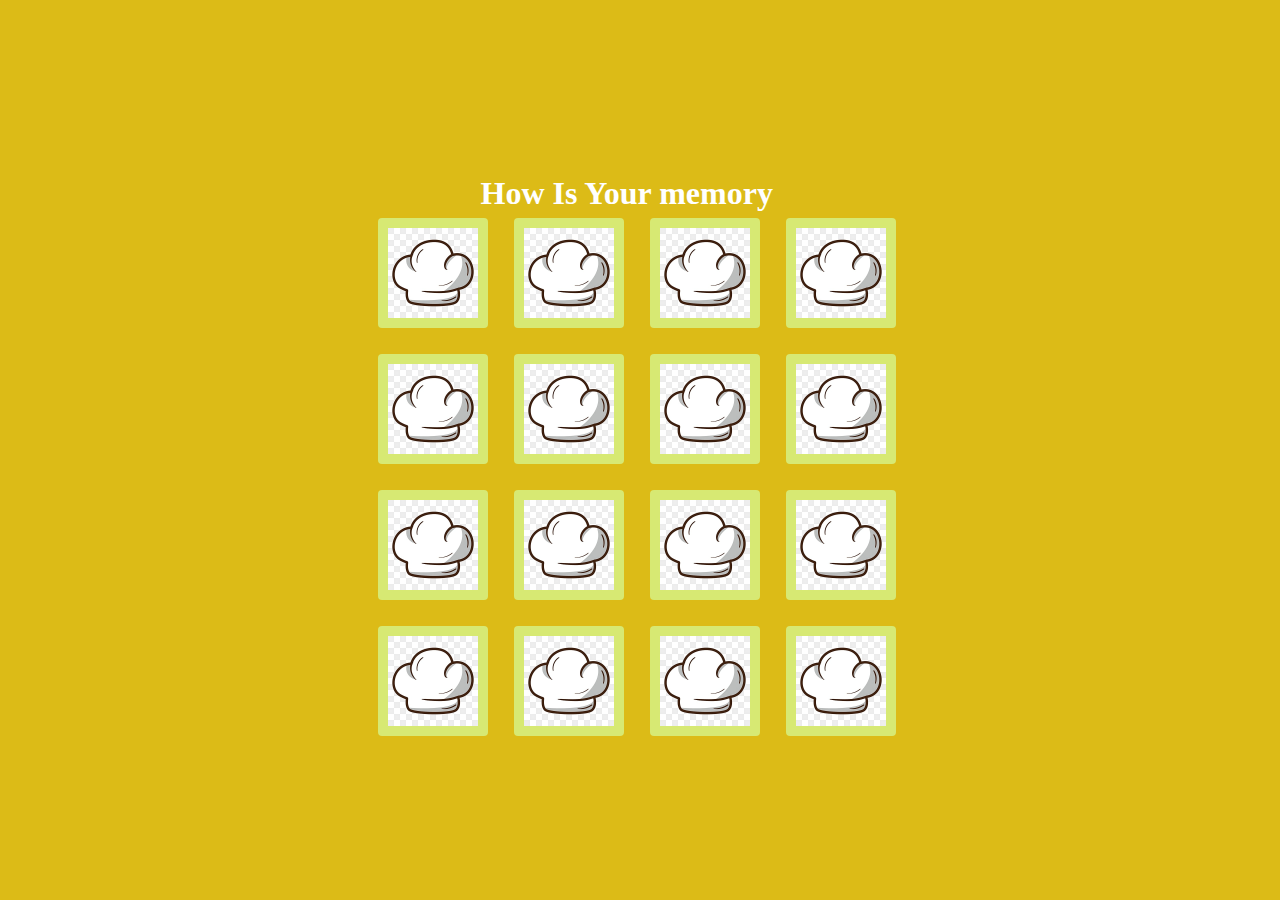
==== index.html @ 06299e9a "first commit" ====
<!DOCTYPE html>
<html lang="en">

<head>
    <meta charset="UTF-8">
    <meta http-equiv="X-UA-Compatible" content="IE=edge">
    <meta name="viewport" content="width=device-width, initial-scale=1.0">
    <title>flipGame.com</title>

    <link rel="icon" href="hat.png" sizes="16x16" type="image/png">
    <link rel="stylesheet" href="style.css" />




</head>

<body>
    <!--starting containers-->

    <div class="gameContainer">


        <div class="container">
            <h1 class="text-center text-white display-4">How Is Your memory</h1>
        </div>

        <!--extrasmile-->
        <div class="card" data-image="extrasmile">
            <img src="extrasmile.jpg" class="front flip" alt="extrasmile" />
            <img src="hat.png" class="back" alt="hat" />
        </div>
        <div class="card" data-image="extrasmile">
            <img src="extrasmile.jpg" class="front flip" alt="extrasmile" />
            <img src="hat.png" class="back" alt="hat" />
        </div>
        <!--EEE-->
        <div class="card" data-image="eee">
            <img src="eee.jpg" class="front flip" alt="eee" />
            <img src="hat.png" class="back" alt="hat" />
        </div>
        <div class="card" data-image="eee">
            <img src="eee.jpg" class="front flip" alt="eee" />
            <img src="hat.png" class="back" alt="hat" />
        </div>
        <!--zzz-->
        <div class="card" data-image="zzz">
            <img src="zzz.jpg" class="front flip" alt="zzz" />
            <img src="hat.png" class="back" alt="hat" />
        </div>
        <div class="card" data-image="zzz">
            <img src="zzz.jpg" class="front flip" alt="zzz" />
            <img src="hat.png" class="back" alt="hat" />
        </div>
        <!--angelHead-->
        <div class="card" data-image="angelHead">
            <img src="angelHead.jpg" class="front flip" alt="angelHead" />
            <img src="hat.png" class="back" alt="hat" />
        </div>
        <div class="card" data-image="angelHead">
            <img src="angelHead.jpg" class="front flip" alt="angelHead" />
            <img src="hat.png" class="back" alt="hat" />
        </div>

        <!--smile-->
        <div class="card" data-image="smile">
            <img src="smile.jpg" class="front flip" alt="smile" />
            <img src="hat.png" class="back" alt="hat" />
        </div>
        <div class="card" data-image="smile">
            <img src="smile.jpg" class="front flip" alt="smile" />
            <img src="hat.png" class="back" alt="hat" />
        </div>

        <!--loveEye-->
        <div class="card" data-image="loveEye">
            <img src="loveEye.jpg" class="front flip" alt="loveEye" />
            <img src="hat.png" class="back" alt="hat" />
        </div>
        <div class="card" data-image="loveEye">
            <img src="loveEye.jpg" class="front flip" alt="loveEye" />
            <img src="hat.png" class="back" alt="hat" />
        </div>

        <!--dollar-->
        <div class="card" data-image="dollar">
            <img src="dollar.jpg" class="front flip" alt="dollar" />
            <img src="hat.png" class="back" alt="hat" />
        </div>
        <div class="card" data-image="dollar">
            <img src="dollar.jpg" class="front flip" alt="dollar" />
            <img src="hat.png" class="back" alt="hat" />
        </div>
        <!--smileDrop-->
        <div class="card" data-image="smileDrop">
            <img src="smileDrop.jpg" class="front flip" alt="smileDrop" />
            <img src="hat.png" class="back" alt="hat" />
        </div>
        <div class="card" data-image="smileDrop">
            <img src="smileDrop.jpg" class="front flip" alt="smileDrop" />
            <img src="hat.png" class="back" alt="hat" />
        </div>






    </div>

    <script src="script.js"></script>

</body>

</html>
---- style.css ----
*{
    margin:0%;
    padding: 0;
    box-sizing: border-box;
    color: white;
    ;
}

body{
    height: 100vh;
    background-color: #dcbb17;
    display: flex;
   
}

.gameContainer{
    width: 550px;
    height: 550px;
    margin: auto;
    display: flex;
    flex-wrap: wrap;
    perspective: 1000px;
    background-color: #dcbb17;   
}





.container{
    width: 600px;
    height:30px;

    margin-left: 21%;
}


.card{
    width: 20%;
    height: 20%;
    margin: 13px;
    position: relative;
    transform-style: preserve-3d;
    transition: transform 0.3s;
    cursor: pointer;
    background-color: transparent;

}
.card:active{
    transform: scale(0.95);
    transition: transform 0.2s ease-in-out;
}

.card.flip{
    transform:rotateY(180deg);
    cursor: pointer;
}
.front,
.back{
    background-color: #d7e973;
    width: 100%;
    height: 100%;
    padding: 10px;
    border-radius: 4px;
    position:absolute;
    backface-visibility: hidden;
}

.front{
    transform: rotateY(180deg);
}
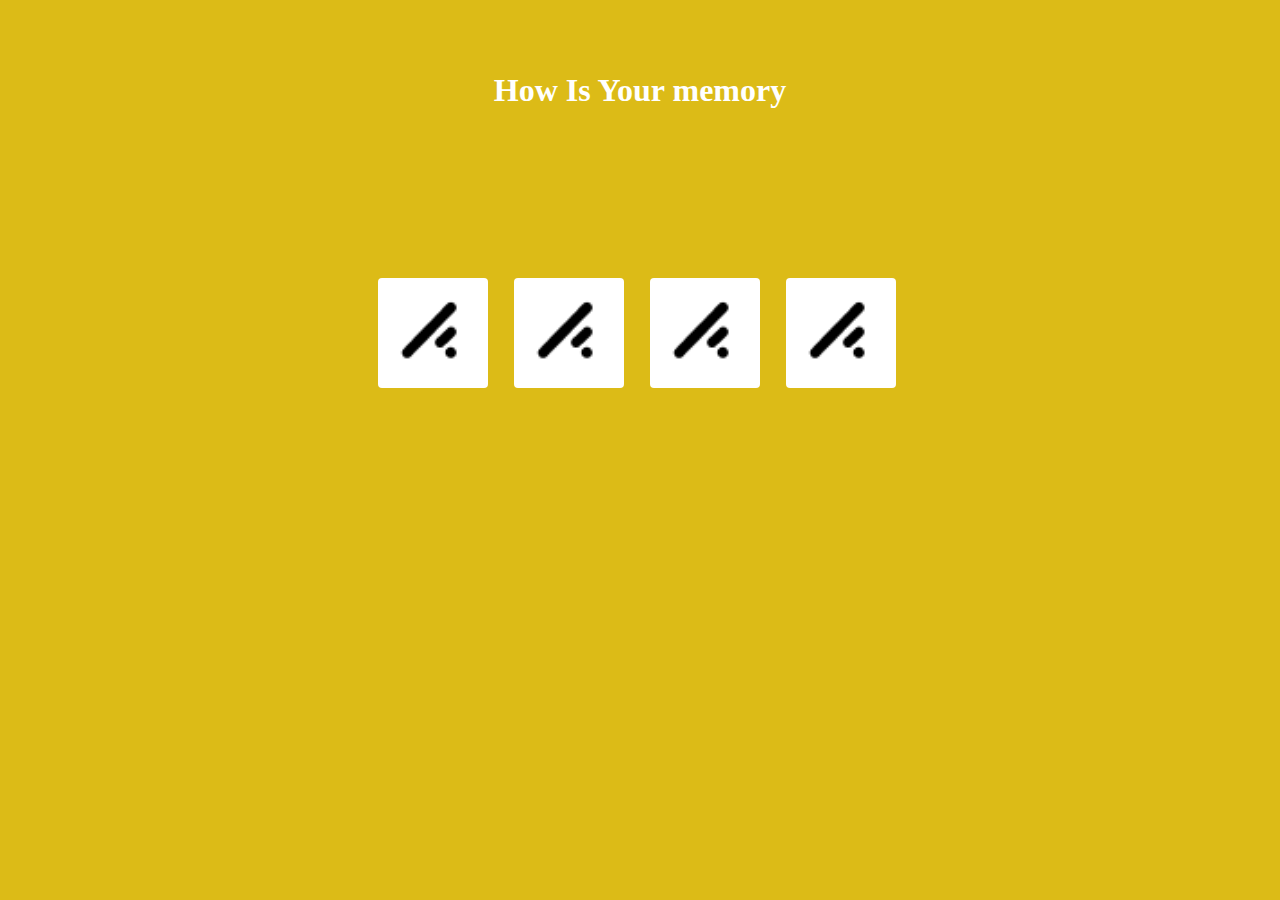
==== commit 2e52e978: "dynamic game init" ====
--- a/index.html
+++ b/index.html
@@ -1,115 +1,24 @@
 <!DOCTYPE html>
 <html lang="en">
-
-<head>
-    <meta charset="UTF-8">
-    <meta http-equiv="X-UA-Compatible" content="IE=edge">
-    <meta name="viewport" content="width=device-width, initial-scale=1.0">
+  <head>
+    <meta charset="UTF-8" />
+    <meta http-equiv="X-UA-Compatible" content="IE=edge" />
+    <meta name="viewport" content="width=device-width, initial-scale=1.0" />
     <title>flipGame.com</title>
 
-    <link rel="icon" href="hat.png" sizes="16x16" type="image/png">
+    <link rel="icon" href="hat.png" sizes="16x16" type="image/png" />
     <link rel="stylesheet" href="style.css" />
+  </head>
 
-
-
-
-</head>
-
-<body>
+  <body>
     <!--starting containers-->
-
-    <div class="gameContainer">
-
-
-        <div class="container">
-            <h1 class="text-center text-white display-4">How Is Your memory</h1>
-        </div>
-
-        <!--extrasmile-->
-        <div class="card" data-image="extrasmile">
-            <img src="extrasmile.jpg" class="front flip" alt="extrasmile" />
-            <img src="hat.png" class="back" alt="hat" />
-        </div>
-        <div class="card" data-image="extrasmile">
-            <img src="extrasmile.jpg" class="front flip" alt="extrasmile" />
-            <img src="hat.png" class="back" alt="hat" />
-        </div>
-        <!--EEE-->
-        <div class="card" data-image="eee">
-            <img src="eee.jpg" class="front flip" alt="eee" />
-            <img src="hat.png" class="back" alt="hat" />
-        </div>
-        <div class="card" data-image="eee">
-            <img src="eee.jpg" class="front flip" alt="eee" />
-            <img src="hat.png" class="back" alt="hat" />
-        </div>
-        <!--zzz-->
-        <div class="card" data-image="zzz">
-            <img src="zzz.jpg" class="front flip" alt="zzz" />
-            <img src="hat.png" class="back" alt="hat" />
-        </div>
-        <div class="card" data-image="zzz">
-            <img src="zzz.jpg" class="front flip" alt="zzz" />
-            <img src="hat.png" class="back" alt="hat" />
-        </div>
-        <!--angelHead-->
-        <div class="card" data-image="angelHead">
-            <img src="angelHead.jpg" class="front flip" alt="angelHead" />
-            <img src="hat.png" class="back" alt="hat" />
-        </div>
-        <div class="card" data-image="angelHead">
-            <img src="angelHead.jpg" class="front flip" alt="angelHead" />
-            <img src="hat.png" class="back" alt="hat" />
-        </div>
-
-        <!--smile-->
-        <div class="card" data-image="smile">
-            <img src="smile.jpg" class="front flip" alt="smile" />
-            <img src="hat.png" class="back" alt="hat" />
-        </div>
-        <div class="card" data-image="smile">
-            <img src="smile.jpg" class="front flip" alt="smile" />
-            <img src="hat.png" class="back" alt="hat" />
-        </div>
-
-        <!--loveEye-->
-        <div class="card" data-image="loveEye">
-            <img src="loveEye.jpg" class="front flip" alt="loveEye" />
-            <img src="hat.png" class="back" alt="hat" />
-        </div>
-        <div class="card" data-image="loveEye">
-            <img src="loveEye.jpg" class="front flip" alt="loveEye" />
-            <img src="hat.png" class="back" alt="hat" />
-        </div>
-
-        <!--dollar-->
-        <div class="card" data-image="dollar">
-            <img src="dollar.jpg" class="front flip" alt="dollar" />
-            <img src="hat.png" class="back" alt="hat" />
-        </div>
-        <div class="card" data-image="dollar">
-            <img src="dollar.jpg" class="front flip" alt="dollar" />
-            <img src="hat.png" class="back" alt="hat" />
-        </div>
-        <!--smileDrop-->
-        <div class="card" data-image="smileDrop">
-            <img src="smileDrop.jpg" class="front flip" alt="smileDrop" />
-            <img src="hat.png" class="back" alt="hat" />
-        </div>
-        <div class="card" data-image="smileDrop">
-            <img src="smileDrop.jpg" class="front flip" alt="smileDrop" />
-            <img src="hat.png" class="back" alt="hat" />
-        </div>
-
-
-
-
-
-
+    <div class="container">
+      <h1 class="text-center text-white display-4">How Is Your memory</h1>
+    </div>
+    <div id="gameContainer" class="gameContainer">
+      <!-- cards will be added programatically -->
     </div>
 
     <script src="script.js"></script>
-
-</body>
-
-</html>+  </body>
+</html>
--- a/style.css
+++ b/style.css
@@ -10,7 +10,7 @@
     height: 100vh;
     background-color: #dcbb17;
     display: flex;
-   
+   flex-direction: column;
 }
 
 .gameContainer{
@@ -28,10 +28,12 @@
 
 
 .container{
-    width: 600px;
-    height:30px;
+    width: 100%;
+    height:20%;
+    display: flex;
+    align-items: center;
+    justify-content: center;
 
-    margin-left: 21%;
 }
 
 
@@ -57,7 +59,7 @@
 }
 .front,
 .back{
-    background-color: #d7e973;
+    background-color: #fff;
     width: 100%;
     height: 100%;
     padding: 10px;
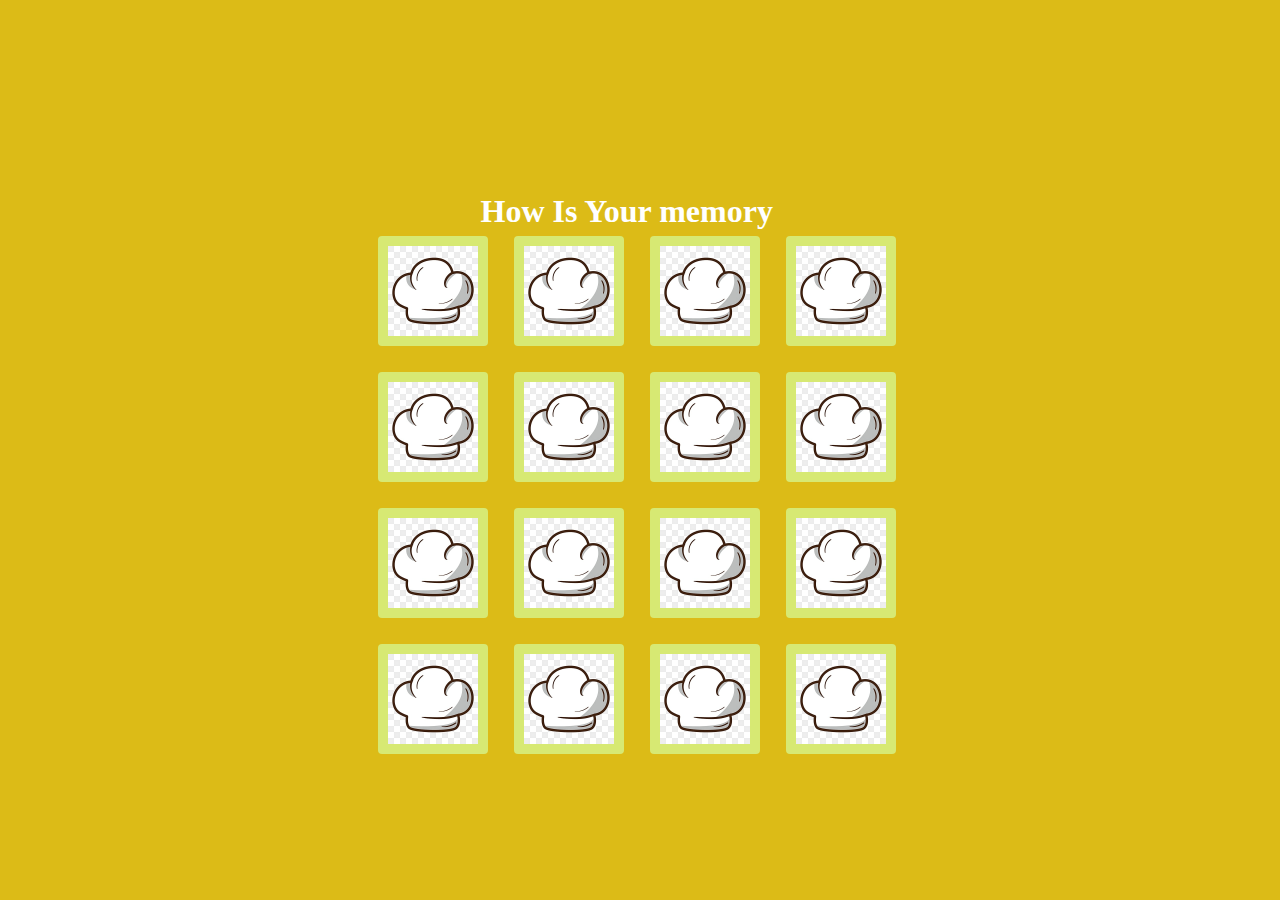
==== commit a005e8e2: "updates" ====
--- a/index.html
+++ b/index.html
@@ -1,6 +1,7 @@
 <!DOCTYPE html>
 <html lang="en">
-  <head>
+
+<head>
     <meta charset="UTF-8" />
     <meta http-equiv="X-UA-Compatible" content="IE=edge" />
     <meta name="viewport" content="width=device-width, initial-scale=1.0" />
@@ -8,17 +9,101 @@
 
     <link rel="icon" href="hat.png" sizes="16x16" type="image/png" />
     <link rel="stylesheet" href="style.css" />
-  </head>
+</head>
 
-  <body>
+<body>
     <!--starting containers-->
-    <div class="container">
-      <h1 class="text-center text-white display-4">How Is Your memory</h1>
-    </div>
-    <div id="gameContainer" class="gameContainer">
-      <!-- cards will be added programatically -->
+
+    <div class="gameContainer">
+        <!--set countdown-->
+        <div id="timer">
+        </div>
+        <div>
+            <p>_you lost</p>
+        </div>
+        <div class="container">
+
+            <h1 class="text-center text-white display-4">How Is Your memory</h1>
+        </div>
+
+        <!--extrasmile-->
+        <div class="card" data-image="extrasmile">
+            <img src="extrasmile.jpg" class="front flip" alt="extrasmile" />
+            <img src="hat.png" class="back" alt="hat" />
+        </div>
+        <div class="card" data-image="extrasmile">
+            <img src="extrasmile.jpg" class="front flip" alt="extrasmile" />
+            <img src="hat.png" class="back" alt="hat" />
+        </div>
+        <!--EEE-->
+        <div class="card" data-image="eee">
+            <img src="eee.jpg" class="front flip" alt="eee" />
+            <img src="hat.png" class="back" alt="hat" />
+        </div>
+        <div class="card" data-image="eee">
+            <img src="eee.jpg" class="front flip" alt="eee" />
+            <img src="hat.png" class="back" alt="hat" />
+        </div>
+        <!--zzz-->
+        <div class="card" data-image="zzz">
+            <img src="zzz.jpg" class="front flip" alt="zzz" />
+            <img src="hat.png" class="back" alt="hat" />
+        </div>
+        <div class="card" data-image="zzz">
+            <img src="zzz.jpg" class="front flip" alt="zzz" />
+            <img src="hat.png" class="back" alt="hat" />
+        </div>
+        <!--angelHead-->
+        <div class="card" data-image="angelHead">
+            <img src="angelHead.jpg" class="front flip" alt="angelHead" />
+            <img src="hat.png" class="back" alt="hat" />
+        </div>
+        <div class="card" data-image="angelHead">
+            <img src="angelHead.jpg" class="front flip" alt="angelHead" />
+            <img src="hat.png" class="back" alt="hat" />
+        </div>
+
+        <!--smile-->
+        <div class="card" data-image="smile">
+            <img src="smile.jpg" class="front flip" alt="smile" />
+            <img src="hat.png" class="back" alt="hat" />
+        </div>
+        <div class="card" data-image="smile">
+            <img src="smile.jpg" class="front flip" alt="smile" />
+            <img src="hat.png" class="back" alt="hat" />
+        </div>
+
+        <!--loveEye-->
+        <div class="card" data-image="loveEye">
+            <img src="loveEye.jpg" class="front flip" alt="loveEye" />
+            <img src="hat.png" class="back" alt="hat" />
+        </div>
+        <div class="card" data-image="loveEye">
+            <img src="loveEye.jpg" class="front flip" alt="loveEye" />
+            <img src="hat.png" class="back" alt="hat" />
+        </div>
+
+        <!--dollar-->
+        <div class="card" data-image="dollar">
+            <img src="dollar.jpg" class="front flip" alt="dollar" />
+            <img src="hat.png" class="back" alt="hat" />
+        </div>
+        <div class="card" data-image="dollar">
+            <img src="dollar.jpg" class="front flip" alt="dollar" />
+            <img src="hat.png" class="back" alt="hat" />
+        </div>
+        <!--smileDrop-->
+        <div class="card" data-image="smileDrop">
+            <img src="smileDrop.jpg" class="front flip" alt="smileDrop" />
+            <img src="hat.png" class="back" alt="hat" />
+        </div>
+        <div class="card" data-image="smileDrop">
+            <img src="smileDrop.jpg" class="front flip" alt="smileDrop" />
+            <img src="hat.png" class="back" alt="hat" />
+        </div>
     </div>
 
     <script src="script.js"></script>
-  </body>
-</html>
+</body>
+
+</html>--- a/style.css
+++ b/style.css
@@ -10,7 +10,7 @@
     height: 100vh;
     background-color: #dcbb17;
     display: flex;
-   flex-direction: column;
+   
 }
 
 .gameContainer{
@@ -25,15 +25,20 @@
 
 
 
+.gameContainer p{
+    visibility: hidden;
+}
 
+.visible{
+    visibility: visible;
+    content: "out";
+}
 
 .container{
-    width: 100%;
-    height:20%;
-    display: flex;
-    align-items: center;
-    justify-content: center;
+    width: 600px;
+    height:30px;
 
+    margin-left: 21%;
 }
 
 
@@ -59,7 +64,7 @@
 }
 .front,
 .back{
-    background-color: #fff;
+    background-color: #d7e973;
     width: 100%;
     height: 100%;
     padding: 10px;
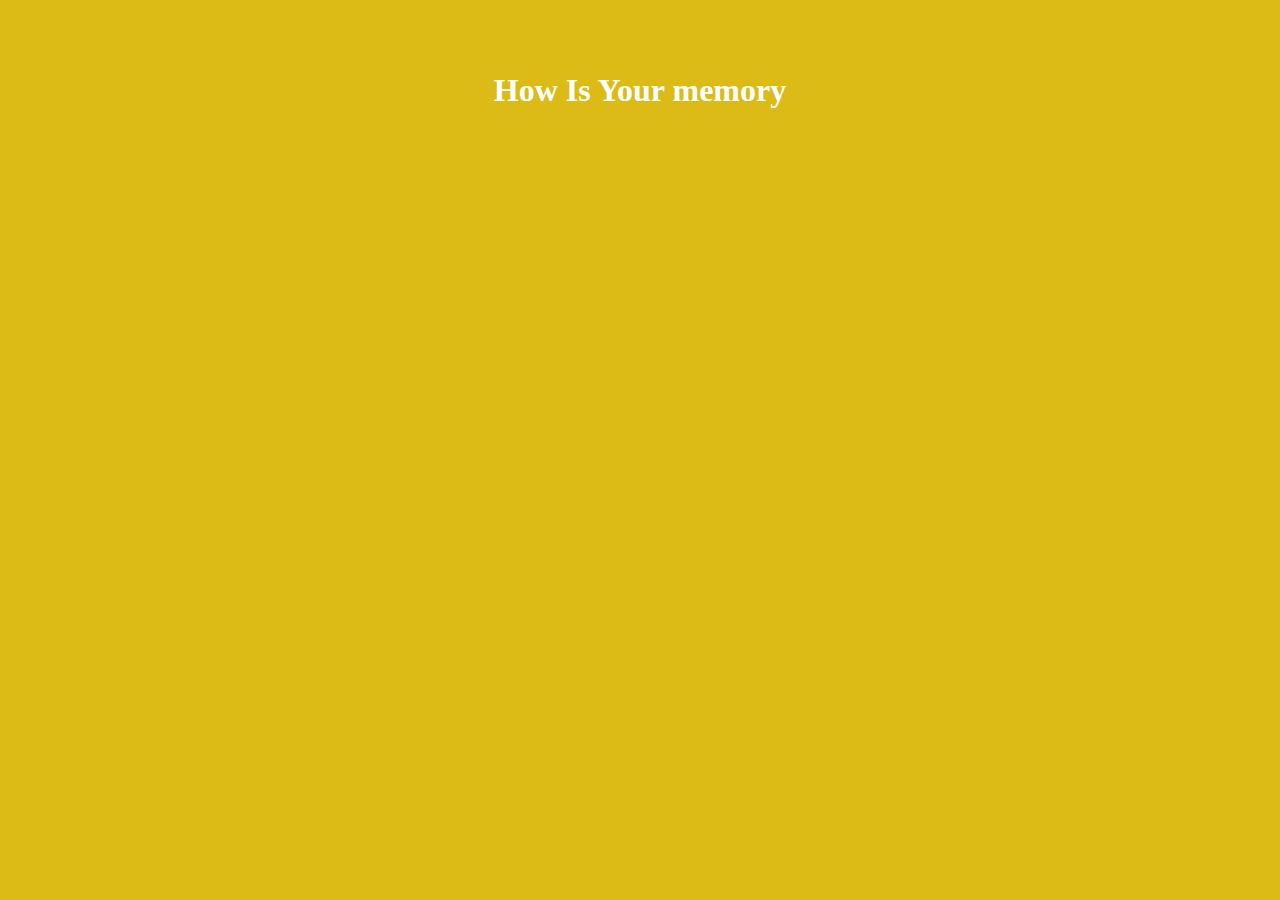
==== commit 9e32d673: "cleanup" ====
--- a/index.html
+++ b/index.html
@@ -2,108 +2,25 @@
 <html lang="en">
 
 <head>
-    <meta charset="UTF-8" />
-    <meta http-equiv="X-UA-Compatible" content="IE=edge" />
-    <meta name="viewport" content="width=device-width, initial-scale=1.0" />
-    <title>flipGame.com</title>
+  <meta charset="UTF-8" />
+  <meta http-equiv="X-UA-Compatible" content="IE=edge" />
+  <meta name="viewport" content="width=device-width, initial-scale=1.0" />
+  <title>flipGame.com</title>
 
-    <link rel="icon" href="hat.png" sizes="16x16" type="image/png" />
-    <link rel="stylesheet" href="style.css" />
+  <link rel="icon" href="hat.png" sizes="16x16" type="image/png" />
+  <link rel="stylesheet" href="style.css" />
 </head>
 
 <body>
-    <!--starting containers-->
+  <!--starting containers-->
+  <div class="container">
+    <h1 class="text-center text-white display-4">How Is Your memory</h1>
+  </div>
+  <div id="gameContainer" class="gameContainer">
+    <!-- cards will be added programatically -->
+  </div>
 
-    <div class="gameContainer">
-        <!--set countdown-->
-        <div id="timer">
-        </div>
-        <div>
-            <p>_you lost</p>
-        </div>
-        <div class="container">
-
-            <h1 class="text-center text-white display-4">How Is Your memory</h1>
-        </div>
-
-        <!--extrasmile-->
-        <div class="card" data-image="extrasmile">
-            <img src="extrasmile.jpg" class="front flip" alt="extrasmile" />
-            <img src="hat.png" class="back" alt="hat" />
-        </div>
-        <div class="card" data-image="extrasmile">
-            <img src="extrasmile.jpg" class="front flip" alt="extrasmile" />
-            <img src="hat.png" class="back" alt="hat" />
-        </div>
-        <!--EEE-->
-        <div class="card" data-image="eee">
-            <img src="eee.jpg" class="front flip" alt="eee" />
-            <img src="hat.png" class="back" alt="hat" />
-        </div>
-        <div class="card" data-image="eee">
-            <img src="eee.jpg" class="front flip" alt="eee" />
-            <img src="hat.png" class="back" alt="hat" />
-        </div>
-        <!--zzz-->
-        <div class="card" data-image="zzz">
-            <img src="zzz.jpg" class="front flip" alt="zzz" />
-            <img src="hat.png" class="back" alt="hat" />
-        </div>
-        <div class="card" data-image="zzz">
-            <img src="zzz.jpg" class="front flip" alt="zzz" />
-            <img src="hat.png" class="back" alt="hat" />
-        </div>
-        <!--angelHead-->
-        <div class="card" data-image="angelHead">
-            <img src="angelHead.jpg" class="front flip" alt="angelHead" />
-            <img src="hat.png" class="back" alt="hat" />
-        </div>
-        <div class="card" data-image="angelHead">
-            <img src="angelHead.jpg" class="front flip" alt="angelHead" />
-            <img src="hat.png" class="back" alt="hat" />
-        </div>
-
-        <!--smile-->
-        <div class="card" data-image="smile">
-            <img src="smile.jpg" class="front flip" alt="smile" />
-            <img src="hat.png" class="back" alt="hat" />
-        </div>
-        <div class="card" data-image="smile">
-            <img src="smile.jpg" class="front flip" alt="smile" />
-            <img src="hat.png" class="back" alt="hat" />
-        </div>
-
-        <!--loveEye-->
-        <div class="card" data-image="loveEye">
-            <img src="loveEye.jpg" class="front flip" alt="loveEye" />
-            <img src="hat.png" class="back" alt="hat" />
-        </div>
-        <div class="card" data-image="loveEye">
-            <img src="loveEye.jpg" class="front flip" alt="loveEye" />
-            <img src="hat.png" class="back" alt="hat" />
-        </div>
-
-        <!--dollar-->
-        <div class="card" data-image="dollar">
-            <img src="dollar.jpg" class="front flip" alt="dollar" />
-            <img src="hat.png" class="back" alt="hat" />
-        </div>
-        <div class="card" data-image="dollar">
-            <img src="dollar.jpg" class="front flip" alt="dollar" />
-            <img src="hat.png" class="back" alt="hat" />
-        </div>
-        <!--smileDrop-->
-        <div class="card" data-image="smileDrop">
-            <img src="smileDrop.jpg" class="front flip" alt="smileDrop" />
-            <img src="hat.png" class="back" alt="hat" />
-        </div>
-        <div class="card" data-image="smileDrop">
-            <img src="smileDrop.jpg" class="front flip" alt="smileDrop" />
-            <img src="hat.png" class="back" alt="hat" />
-        </div>
-    </div>
-
-    <script src="script.js"></script>
+  <script src="script.js"></script>
 </body>
 
 </html>--- a/style.css
+++ b/style.css
@@ -1,78 +1,65 @@
-*{
-    margin:0%;
-    padding: 0;
-    box-sizing: border-box;
-    color: white;
-    ;
+* {
+  margin: 0%;
+  padding: 0;
+  box-sizing: border-box;
+  color: white;
 }
 
-body{
-    height: 100vh;
-    background-color: #dcbb17;
-    display: flex;
-   
+body {
+  height: 100vh;
+  background-color: #dcbb17;
+  display: flex;
+  flex-direction: column;
 }
 
-.gameContainer{
-    width: 550px;
-    height: 550px;
-    margin: auto;
-    display: flex;
-    flex-wrap: wrap;
-    perspective: 1000px;
-    background-color: #dcbb17;   
+.gameContainer {
+  width: 550px;
+  height: 550px;
+  margin: auto;
+  display: flex;
+  flex-wrap: wrap;
+  perspective: 1000px;
+
 }
 
-
-
-.gameContainer p{
-    visibility: hidden;
+.container {
+  width: 100%;
+  height: 20%;
+  display: flex;
+  align-items: center;
+  justify-content: center;
 }
 
-.visible{
-    visibility: visible;
-    content: "out";
+.card {
+  width: 20%;
+  height: 20%;
+  margin: 13px;
+  position: relative;
+  transform-style: preserve-3d;
+  transition: transform 0.3s;
+  cursor: pointer;
+  background-color: transparent;
+}
+.card:active {
+  transform: scale(0.95);
+  transition: transform 0.2s ease-in-out;
 }
 
-.container{
-    width: 600px;
-    height:30px;
-
-    margin-left: 21%;
+.card.flip {
+  transform: rotateY(180deg);
+  cursor: pointer;
+}
+.front,
+.back {
+  background-color: #fff;
+  width: 100%;
+  height: 100%;
+  padding: 10px;
+  border-radius: 4px;
+  position: absolute;
+  backface-visibility: hidden;
 }
 
-
-.card{
-    width: 20%;
-    height: 20%;
-    margin: 13px;
-    position: relative;
-    transform-style: preserve-3d;
-    transition: transform 0.3s;
-    cursor: pointer;
-    background-color: transparent;
-
+.front {
+  transform: rotateY(180deg);
 }
-.card:active{
-    transform: scale(0.95);
-    transition: transform 0.2s ease-in-out;
-}
-
-.card.flip{
-    transform:rotateY(180deg);
-    cursor: pointer;
-}
-.front,
-.back{
-    background-color: #d7e973;
-    width: 100%;
-    height: 100%;
-    padding: 10px;
-    border-radius: 4px;
-    position:absolute;
-    backface-visibility: hidden;
-}
-
-.front{
-    transform: rotateY(180deg);
-}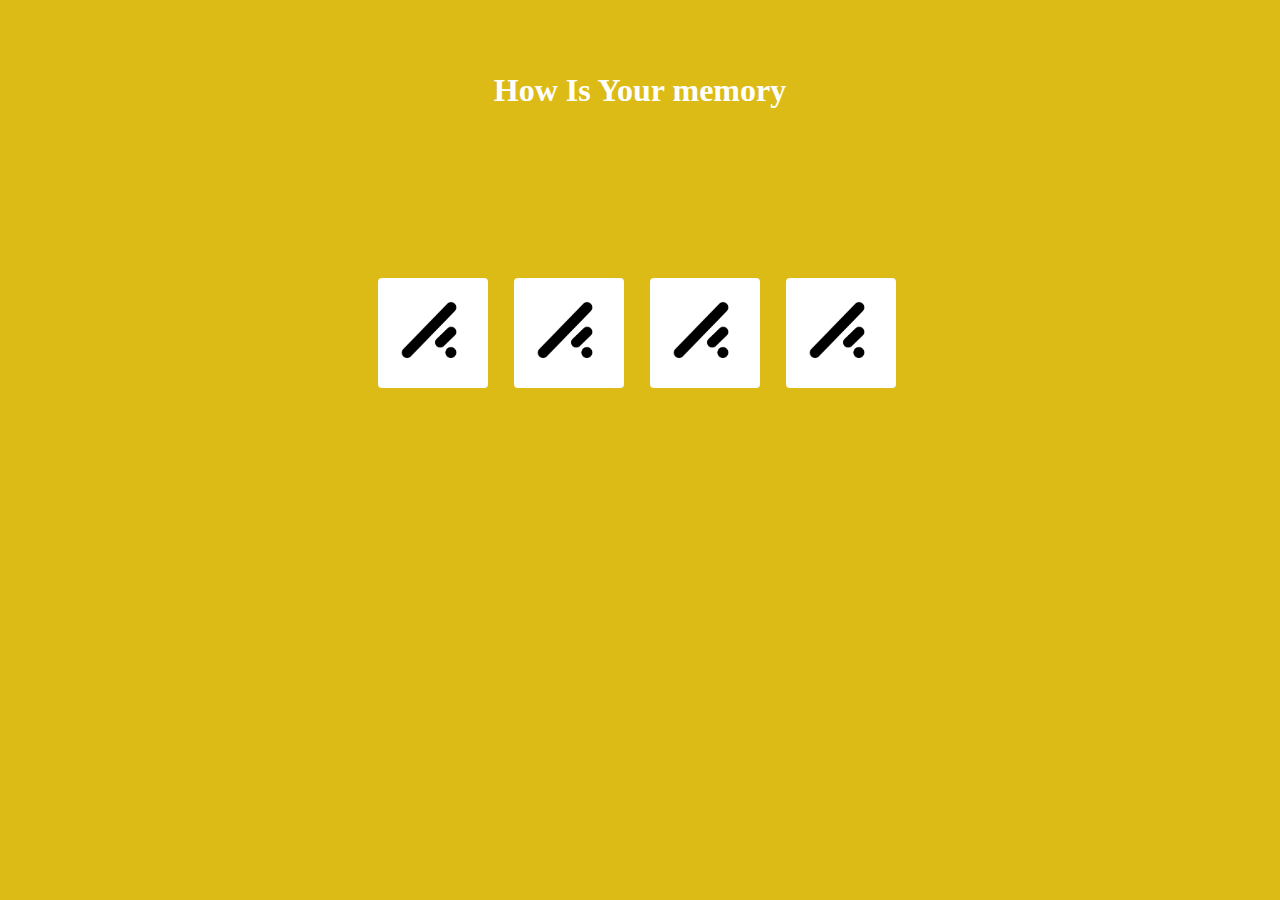
==== commit c4a95db9: "updates" ====
--- a/index.html
+++ b/index.html
@@ -1,26 +1,24 @@
 <!DOCTYPE html>
 <html lang="en">
+  <head>
+    <meta charset="UTF-8" />
+    <meta http-equiv="X-UA-Compatible" content="IE=edge" />
+    <meta name="viewport" content="width=device-width, initial-scale=1.0" />
+    <title>Card Flip by Sonet</title>
 
-<head>
-  <meta charset="UTF-8" />
-  <meta http-equiv="X-UA-Compatible" content="IE=edge" />
-  <meta name="viewport" content="width=device-width, initial-scale=1.0" />
-  <title>flipGame.com</title>
+    <link rel="icon" href="logo.png" sizes="16x16" type="image/png" />
+    <link rel="stylesheet" href="style.css" />
+  </head>
 
-  <link rel="icon" href="hat.png" sizes="16x16" type="image/png" />
-  <link rel="stylesheet" href="style.css" />
-</head>
+  <body>
+    <!--starting containers-->
+    <div class="container">
+      <h1 class="text-center text-white display-4">How Is Your memory</h1>
+    </div>
+    <div id="gameContainer" class="gameContainer">
+      <!-- cards will be added programatically -->
+    </div>
 
-<body>
-  <!--starting containers-->
-  <div class="container">
-    <h1 class="text-center text-white display-4">How Is Your memory</h1>
-  </div>
-  <div id="gameContainer" class="gameContainer">
-    <!-- cards will be added programatically -->
-  </div>
-
-  <script src="script.js"></script>
-</body>
-
-</html>+    <script src="script.js"></script>
+  </body>
+</html>
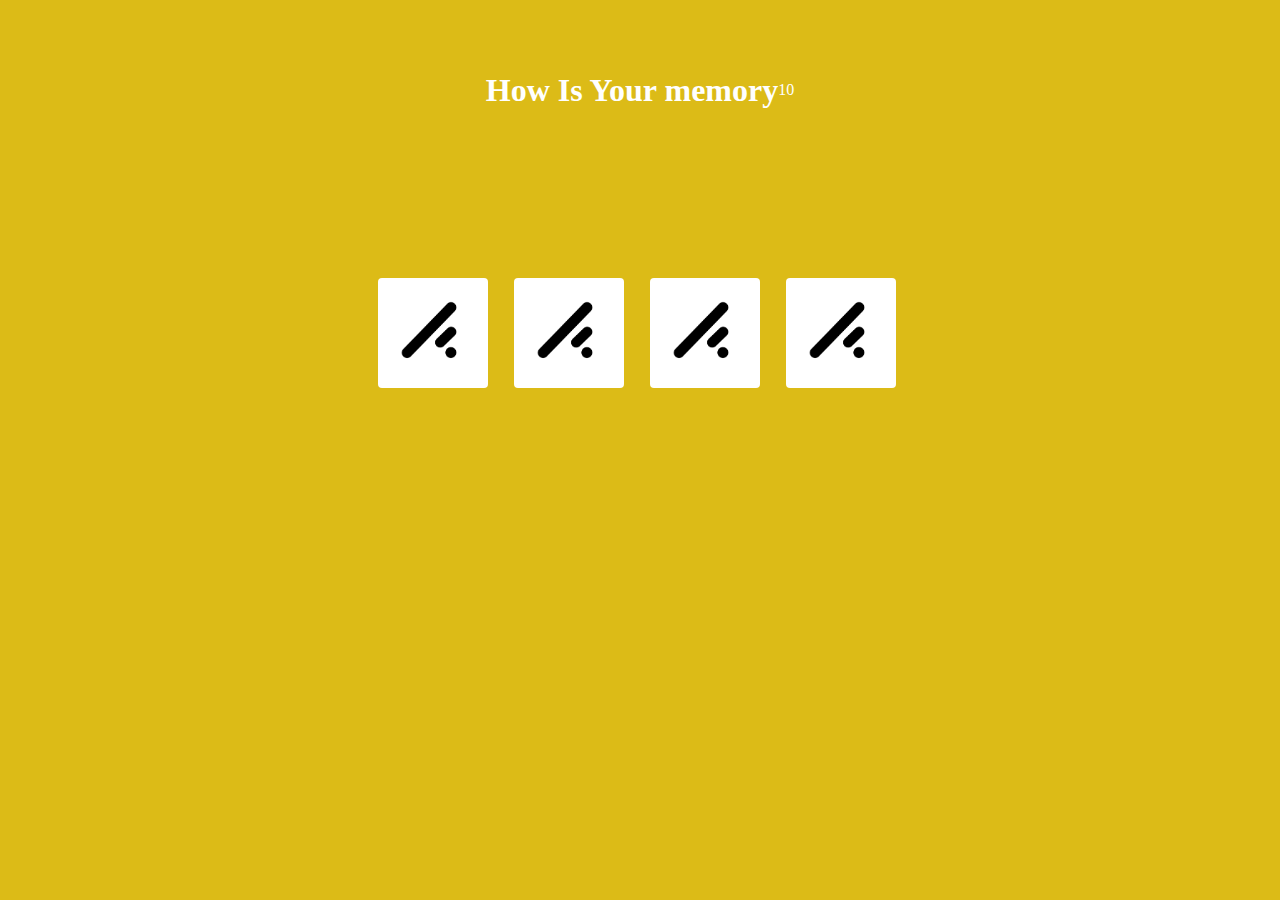
==== commit 96bbd299: "timer init" ====
--- a/index.html
+++ b/index.html
@@ -1,24 +1,27 @@
 <!DOCTYPE html>
 <html lang="en">
-  <head>
-    <meta charset="UTF-8" />
-    <meta http-equiv="X-UA-Compatible" content="IE=edge" />
-    <meta name="viewport" content="width=device-width, initial-scale=1.0" />
-    <title>Card Flip by Sonet</title>
 
-    <link rel="icon" href="logo.png" sizes="16x16" type="image/png" />
-    <link rel="stylesheet" href="style.css" />
-  </head>
+<head>
+  <meta charset="UTF-8" />
+  <meta http-equiv="X-UA-Compatible" content="IE=edge" />
+  <meta name="viewport" content="width=device-width, initial-scale=1.0" />
+  <title>Card Flip by Sonet</title>
 
-  <body>
-    <!--starting containers-->
-    <div class="container">
-      <h1 class="text-center text-white display-4">How Is Your memory</h1>
-    </div>
-    <div id="gameContainer" class="gameContainer">
-      <!-- cards will be added programatically -->
-    </div>
+  <link rel="icon" href="logo.png" sizes="16x16" type="image/png" />
+  <link rel="stylesheet" href="style.css" />
+</head>
 
-    <script src="script.js"></script>
-  </body>
-</html>
+<body>
+  <!--starting containers-->
+  <div class="container">
+    <h1 class="text-center text-white display-4">How Is Your memory</h1>
+    <span id="timer"></span>
+  </div>
+  <div id="gameContainer" class="gameContainer">
+    <!-- cards will be added programatically -->
+  </div>
+
+  <script src="script.js"></script>
+</body>
+
+</html>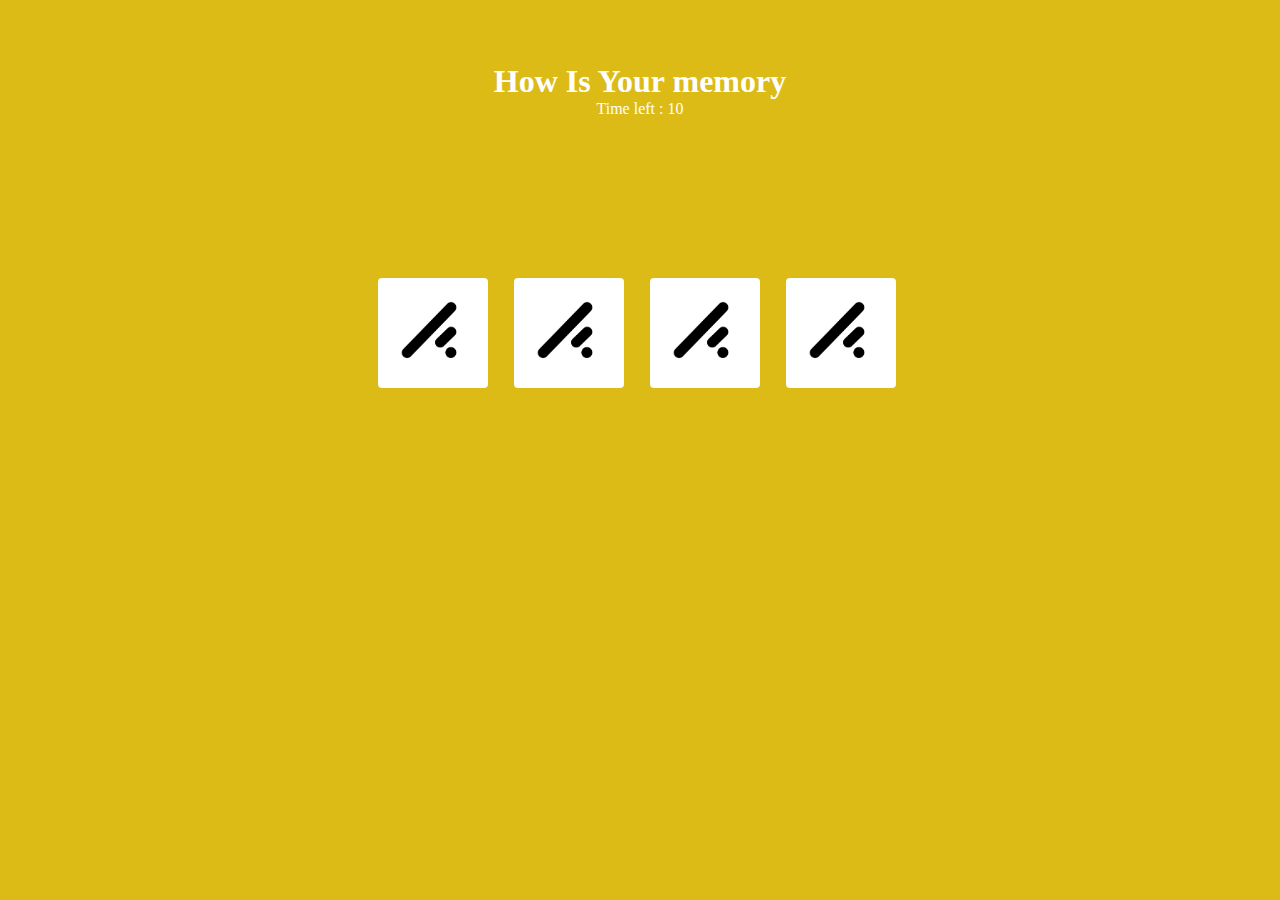
==== commit 10bf4650: "timer text added" ====
--- a/index.html
+++ b/index.html
@@ -1,27 +1,25 @@
 <!DOCTYPE html>
 <html lang="en">
+  <head>
+    <meta charset="UTF-8" />
+    <meta http-equiv="X-UA-Compatible" content="IE=edge" />
+    <meta name="viewport" content="width=device-width, initial-scale=1.0" />
+    <title>Card Flip by Sonet</title>
 
-<head>
-  <meta charset="UTF-8" />
-  <meta http-equiv="X-UA-Compatible" content="IE=edge" />
-  <meta name="viewport" content="width=device-width, initial-scale=1.0" />
-  <title>Card Flip by Sonet</title>
+    <link rel="icon" href="logo.png" sizes="16x16" type="image/png" />
+    <link rel="stylesheet" href="style.css" />
+  </head>
 
-  <link rel="icon" href="logo.png" sizes="16x16" type="image/png" />
-  <link rel="stylesheet" href="style.css" />
-</head>
+  <body>
+    <!--starting containers-->
+    <div class="container">
+      <h1 class="text-center text-white display-4">How Is Your memory</h1>
+      <span id="timer"></span>
+    </div>
+    <div id="gameContainer" class="gameContainer">
+      <!-- cards will be added programatically -->
+    </div>
 
-<body>
-  <!--starting containers-->
-  <div class="container">
-    <h1 class="text-center text-white display-4">How Is Your memory</h1>
-    <span id="timer"></span>
-  </div>
-  <div id="gameContainer" class="gameContainer">
-    <!-- cards will be added programatically -->
-  </div>
-
-  <script src="script.js"></script>
-</body>
-
-</html>+    <script src="script.js"></script>
+  </body>
+</html>
--- a/style.css
+++ b/style.css
@@ -28,6 +28,7 @@
   display: flex;
   align-items: center;
   justify-content: center;
+  flex-direction: column;
 }
 
 .card {
